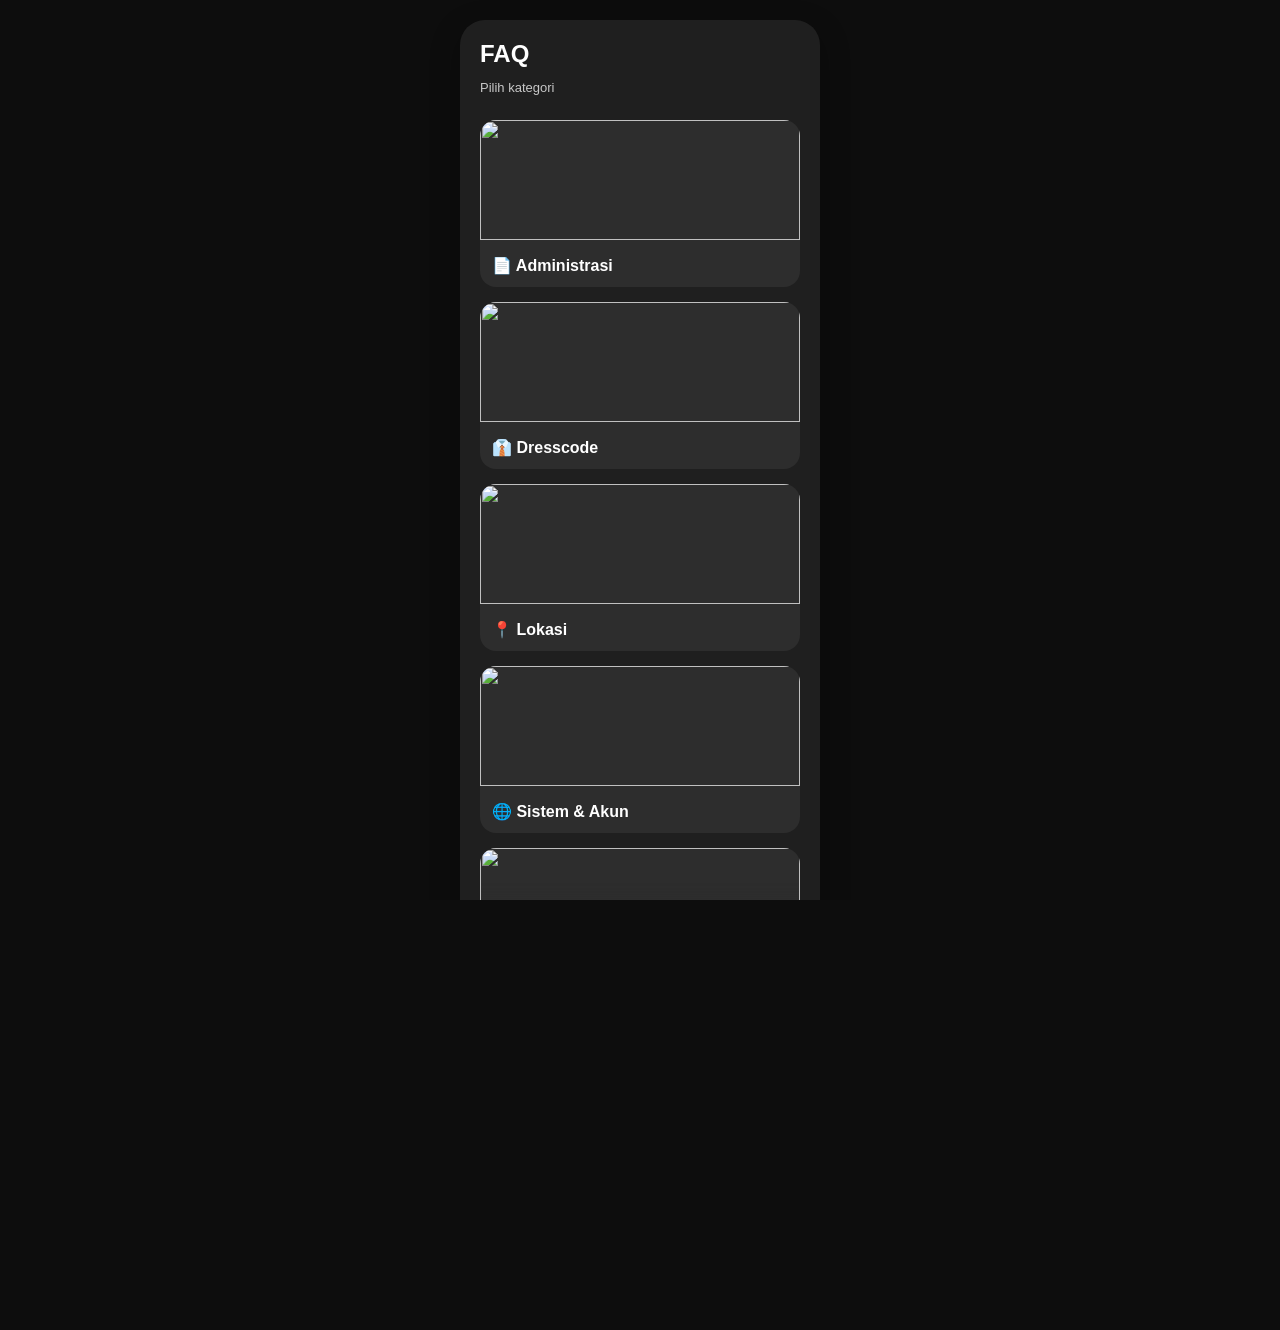
==== faq/faq.html @ 182e3e41 "Update faq.html" ====
<!DOCTYPE html>
<html lang="en">
<head>
<meta charset="UTF-8">
<meta name="viewport" content="width=device-width, initial-scale=1.0">
<title>FAQ</title>

<link rel="stylesheet" href="../css/base.css">
<link rel="stylesheet" href="../css/layout.css">
<link rel="stylesheet" href="../css/components.css">

<style>
.faq-wrapper {
  max-width: 420px;
  margin: auto;
  padding: 20px;
}

.category-card {
  background: rgba(255,255,255,0.06);
  border-radius: 16px;
  overflow: hidden;
  margin-bottom: 15px;
  cursor: pointer;
}

.category-card img {
  width: 100%;
  height: 120px;
  object-fit: cover;
}

.category-title {
  padding: 12px;
  font-weight: bold;
}

.faq-card {
  background: rgba(255,255,255,0.05);
  border-radius: 14px;
  padding: 14px;
  margin-bottom: 12px;
}

.q {
  font-weight: bold;
  margin-bottom: 6px;
}

.a {
  font-size: 13px;
  opacity: 0.85;
}
</style>

</head>

<body>

<div class="bg"></div>

<main class="app">
  <section class="card faq-wrapper">

    <h1 id="title">FAQ</h1>
    <p class="sub" id="subtitle">Pilih kategori</p>

    <div id="content"></div>

    <a href="../index.html" class="btn">← Kembali</a>

  </section>
</main>

<script>

window.onload = function(){

  const FAQ_DATA = [

  {
    title: "📄 Administrasi",
    image: "https://res.cloudinary.com/dprt1m1wl/image/upload/v1774710141/tulisan_400_x_200_px_tvpon8.png",
    items: [
      { q: "CV & surat lamaran harus diprint?", a: "Yes. Semua dokumen wajib hardcopy (diprint) dan dibawa saat tes." },
      { q: "SKCK saya sudah tidak aktif, masih bisa ikut?", a: "Masih bisa, silakan ikuti tes." },
      { q: "Saya belum punya SKCK?", a: "Wajib punya. Silakan segera diurus." },
      { q: "SKCK masih proses perpanjangan?", a: "Tetap boleh ikut tes, tapi wajib bawa bukti perpanjangannya." },
      { q: "Belum punya NPWP / NPWP hilang?", a: "Bisa bikin online, cepat kok." },
      { q: "NPWP digital perlu diprint?", a: "Yes, wajib diprint." },
      { q: "Saya cuma punya SKL, bisa dipakai?", a: "Tidak bisa. Wajib ijazah. Khusus lulusan 2026: SKL masih diperbolehkan." }
    ]
  },
  {
    title: "👔 Dresscode",
    image: "https://picsum.photos/400/200?2",
    items: [
      { q: "Sepatu bebas?", a: "Bebas, tapi WAJIB bertali." },
      { q: "Bagaimana jika Ga punya polo hitam?", a: "Usahakan dulu dengan pinjam. Kalau tidak, pertimbangkan untuk ikut." },
      { q: "Apakah boleh menggunakan polo selain warna hitam?", a: "Tidak. Harus hitam." },
      { q: "Kalau pakai kemeja/kaos hitam?", a: "Tidak. Wajib polo hitam." },
      { q: "Jika mengenakan hijab ketentuannya seperti apa?", a: "Mohon untuk menggunakan hijab segiempat dan diikat di leher." },
      { q: "Untuk penampilan Rambut/kumis/jenggot bagaimana pak?", a: "Harap untuk Dirapikan." }
    ]
  },
  {
    title: "📍 Lokasi",
    image: "https://picsum.photos/400/200?3",
    items: [
      { q: "Tes di mana?", a: "Cek di sini: https://maps.app.goo.gl/v88v2Y9ZXXPijZL1A" },
      { q: "Sudah sampai lokasi?", a: "Ikuti arahan petugas keamanan. Jangan jalan sendiri." }
    ]
  },
  {
    title: "🌐 Sistem & Akun",
    image: "https://picsum.photos/400/200?4",
    items: [
      { q: "NIK sudah terdaftar?", a: "Cek panduan di IG alfakarir.cileungsi2" },
      { q: "Saya belum daftar Alfakarir bagaimana?", a: "Wajib memiliki akun alfakarir, untuk mendaftar silakan kembali ke home" }
    ]
  },
  {
    title: "❌ Ketidakhadiran,Status & Walk In Interview",
    image: "https://picsum.photos/400/200?5",
items: [
  { q: "Pak saya sempat diundang namun tidak hadir, apakah saya bisa daftar lagi?", a: "Silakan datang ketika kami membuka Walk in Interview" },
  { q: "Kapan ada Jadwal Walk In Interview?", a: "Untuk Jadwal Walk In Interview akan diupdate terus jadi mohon untuk pantau terus instagram kami." },
  { q: "Untuk Posisi yang dibuka apa saja ketika Walk In Interview?", a: "Untuk Posisi menyesuaikan kebutuhan." }
]
  },
  {
    title: "⚠️ Catatan Penting",
    image: "https://picsum.photos/400/200?6",
    items: [
      { q: "Kenapa lamaran saya masih diproses?", a: "Jika lamaran diproses mohon untuk ditunggu terkait dengan proses selanjutnya, namun jika ingin mengikuti seleksi tanpa menunggu undangan email silakan ikut Walk In Interview" },
      { q: "Saya sudah pernah ikut namun gagal dan status lamaran saya masih di proses di alfakarir bagaiamana?", a: "Jika masih tertarik mengikuti kembali tes seleksi di cabang cileungsi silakan untuk mengikuti Walk In Interview" }
    ]
  }
];

  const content = document.getElementById("content");

  function showCategory(){
    content.innerHTML = "";

    FAQ_DATA.forEach((cat, i) => {
      const div = document.createElement("div");
      div.className = "category-card";
      div.innerHTML = `
        <img src="${cat.image}">
        <div class="category-title">${cat.title}</div>
      `;
      div.onclick = () => showFAQ(i);
      content.appendChild(div);
    });
  }

  function showFAQ(index){
    content.innerHTML = "";

    FAQ_DATA[index].items.forEach(item=>{
      const div = document.createElement("div");
      div.className = "faq-card";
      div.innerHTML = `
        <div class="q">${item.q}</div>
        <div class="a">${item.a}</div>
      `;
      content.appendChild(div);
    });

    const back = document.createElement("button");
    back.className = "btn";
    back.innerText = "⬅ Kembali";
    back.onclick = showCategory;

    content.appendChild(back);
  }

  showCategory();

}

</script>

</body>
</html>
---- css/base.css ----
* {
  margin: 0;
  padding: 0;
  box-sizing: border-box;
  font-family: -apple-system, sans-serif;
}

body {
  background: #0d0d0d;
}
html, body {
  height: 100%;
  overflow-x: hidden;
}
---- css/layout.css ----
:root {
  --bg-image: url('https://res.cloudinary.com/dprt1m1wl/image/upload/v1774676745/ChatGPT_Image_Mar_28_2026_12_44_07_PM_uiti48.png');
}

/* ===== BACKGROUND ===== */
.bg {
  position: fixed;
  inset: 0;
  background: var(--bg-image) center/cover no-repeat;

  /* blur cinematic */
  filter: blur(10px) brightness(0.5);

  /* biar blur gak bikin pinggir kosong */
  transform: scale(1.1);

  z-index: -1;
}

/* ===== CONTAINER ===== */
.app {
  min-height: 100dvh; /* FIX IG BUG */
  display: flex;
  justify-content: center;
  align-items: center;
  padding: 20px;
}

/* ===== CARD ===== */
.card {
  width: 360px;
  border-radius: 25px;
  padding: 18px;
  color: white;

  background: rgba(255,255,255,0.08);

  backdrop-filter: blur(10px);
  -webkit-backdrop-filter: blur(10px);

  box-shadow: 0 10px 30px rgba(0,0,0,0.3);
  position: relative;
}

/* ===== MOBILE FIX ===== */
@media (max-width: 768px) {

  .card {
    backdrop-filter: none;
    -webkit-backdrop-filter: none;
    background: rgba(0,0,0,0.6);
  }

  .bg {
    filter: blur(6px) brightness(0.5);
    transform: scale(1.05);
  }

}
---- css/components.css ----
.hero {
  height: 220px;
  border-radius: 18px;
  overflow: hidden;
  margin-bottom: 20px;
}

.hero-img {
  width: 100%;
  height: 100%;
  background: var(--bg-image) center/cover;
}

/* TEXT */
h1 {
  font-size: 24px;
  margin-bottom: 10px;
}

.sub {
  font-size: 13px;
  opacity: 0.75;
  margin-bottom: 22px;
  line-height: 1.5;
}

/* BUTTON */
.btn {
  display: block;
  padding: 14px;
  border-radius: 14px;
  margin-bottom: 12px;
  text-align: center;
  text-decoration: none;
  color: white;

  background: rgba(255,255,255,0.08);
  border: 1px solid rgba(255,255,255,0.12);

  transition: all 0.25s ease;
  cursor: pointer;
}

.btn:hover {
  transform: translateY(-2px) scale(1.02);
  background: rgba(255,255,255,0.15);
}

.btn:active {
  transform: scale(0.97);
}

.primary {
  background: linear-gradient(90deg, #ff7a18, #ff3d81);
  box-shadow: 0 8px 20px rgba(255,100,120,0.4);
}

/* DIVIDER */
.separator {
  height: 1px;
  background: rgba(255,255,255,0.1);
  margin: 15px 0;
}

/* SOCIAL */
.social {
  display: grid;
  grid-template-columns: 1fr 1fr;
  gap: 10px;
}

/* FOOTER */
.footer {
  margin-top: 15px;
  text-align: center;
  font-size: 11px;
  opacity: 0.7;
}

.creator {
  display: block;
  margin-top: 5px;
  text-decoration: none;
  color: white;
}
/* ===== ICON DI BUTTON ===== */
.btn img {
  width: 18px;
  height: 18px;
  object-fit: contain;
  vertical-align: middle;
  margin-right: 6px;
}
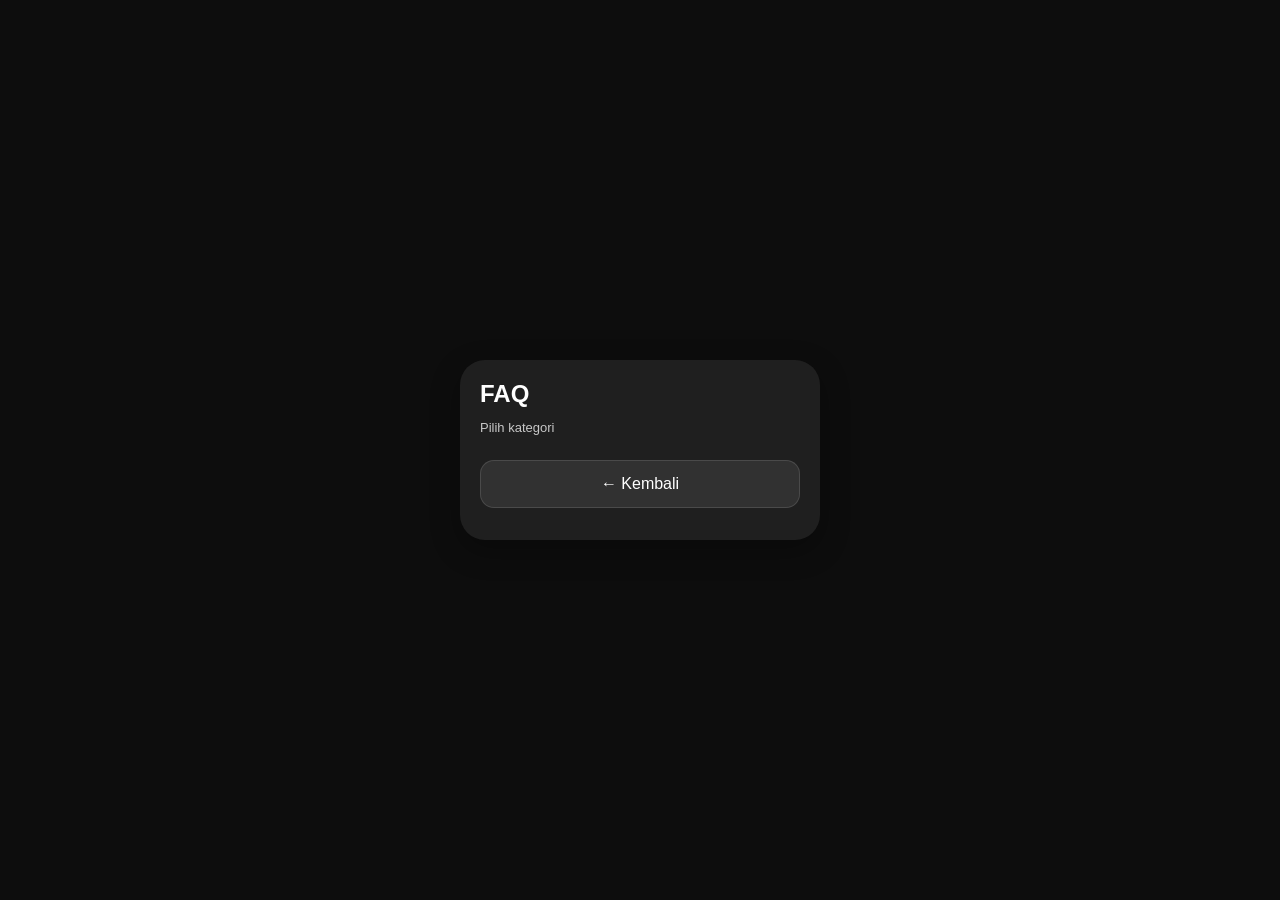
==== commit 469719e1: "Update faq.html" ====
--- a/faq/faq.html
+++ b/faq/faq.html
@@ -93,7 +93,7 @@
   },
   {
     title: "👔 Dresscode",
-    image: "https://picsum.photos/400/200?2",
+    image: "https://res.cloudinary.com/dprt1m1wl/image/upload/v1774710544/tulisan_400_x_200_px_2_cljmse.png",
     items: [
       { q: "Sepatu bebas?", a: "Bebas, tapi WAJIB bertali." },
       { q: "Bagaimana jika Ga punya polo hitam?", a: "Usahakan dulu dengan pinjam. Kalau tidak, pertimbangkan untuk ikut." },
@@ -105,7 +105,7 @@
   },
   {
     title: "📍 Lokasi",
-    image: "https://picsum.photos/400/200?3",
+    image: "https://res.cloudinary.com/dprt1m1wl/image/upload/v1774710959/tulisan_400_x_200_px_3_a462yd.png",
     items: [
       { q: "Tes di mana?", a: "Cek di sini: https://maps.app.goo.gl/v88v2Y9ZXXPijZL1A" },
       { q: "Sudah sampai lokasi?", a: "Ikuti arahan petugas keamanan. Jangan jalan sendiri." }
@@ -113,7 +113,7 @@
   },
   {
     title: "🌐 Sistem & Akun",
-    image: "https://picsum.photos/400/200?4",
+    image: "https://res.cloudinary.com/dprt1m1wl/image/upload/v1774711319/tulisan_400_x_200_px_4_dm1tgs.png",
     items: [
       { q: "NIK sudah terdaftar?", a: "Cek panduan di IG alfakarir.cileungsi2" },
       { q: "Saya belum daftar Alfakarir bagaimana?", a: "Wajib memiliki akun alfakarir, untuk mendaftar silakan kembali ke home" }
@@ -121,7 +121,7 @@
   },
   {
     title: "❌ Ketidakhadiran,Status & Walk In Interview",
-    image: "https://picsum.photos/400/200?5",
+    image: "https://res.cloudinary.com/dprt1m1wl/image/upload/v1774712466/tulisan_400_x_200_px_5_md2nqe.png",
 items: [
   { q: "Pak saya sempat diundang namun tidak hadir, apakah saya bisa daftar lagi?", a: "Silakan datang ketika kami membuka Walk in Interview" },
   { q: "Kapan ada Jadwal Walk In Interview?", a: "Untuk Jadwal Walk In Interview akan diupdate terus jadi mohon untuk pantau terus instagram kami." },
@@ -130,7 +130,7 @@
   },
   {
     title: "⚠️ Catatan Penting",
-    image: "https://picsum.photos/400/200?6",
+    image: "https://res.cloudinary.com/dprt1m1wl/image/upload/v1774712879/tulisan_400_x_200_px_6_edabbv.png",
     items: [
       { q: "Kenapa lamaran saya masih diproses?", a: "Jika lamaran diproses mohon untuk ditunggu terkait dengan proses selanjutnya, namun jika ingin mengikuti seleksi tanpa menunggu undangan email silakan ikut Walk In Interview" },
       { q: "Saya sudah pernah ikut namun gagal dan status lamaran saya masih di proses di alfakarir bagaiamana?", a: "Jika masih tertarik mengikuti kembali tes seleksi di cabang cileungsi silakan untuk mengikuti Walk In Interview" }
@@ -146,9 +146,10 @@
     FAQ_DATA.forEach((cat, i) => {
       const div = document.createElement("div");
       div.className = "category-card";
-      div.innerHTML = `
-        <img src="${cat.image}">
-        <div class="category-title">${cat.title}</div>
+div.innerHTML = `
+  <img src="${cat.image}?t=${new Date().getTime()}">
+  <div class="category-title">${cat.title}</div>
+`;title}</div>
       `;
       div.onclick = () => showFAQ(i);
       content.appendChild(div);
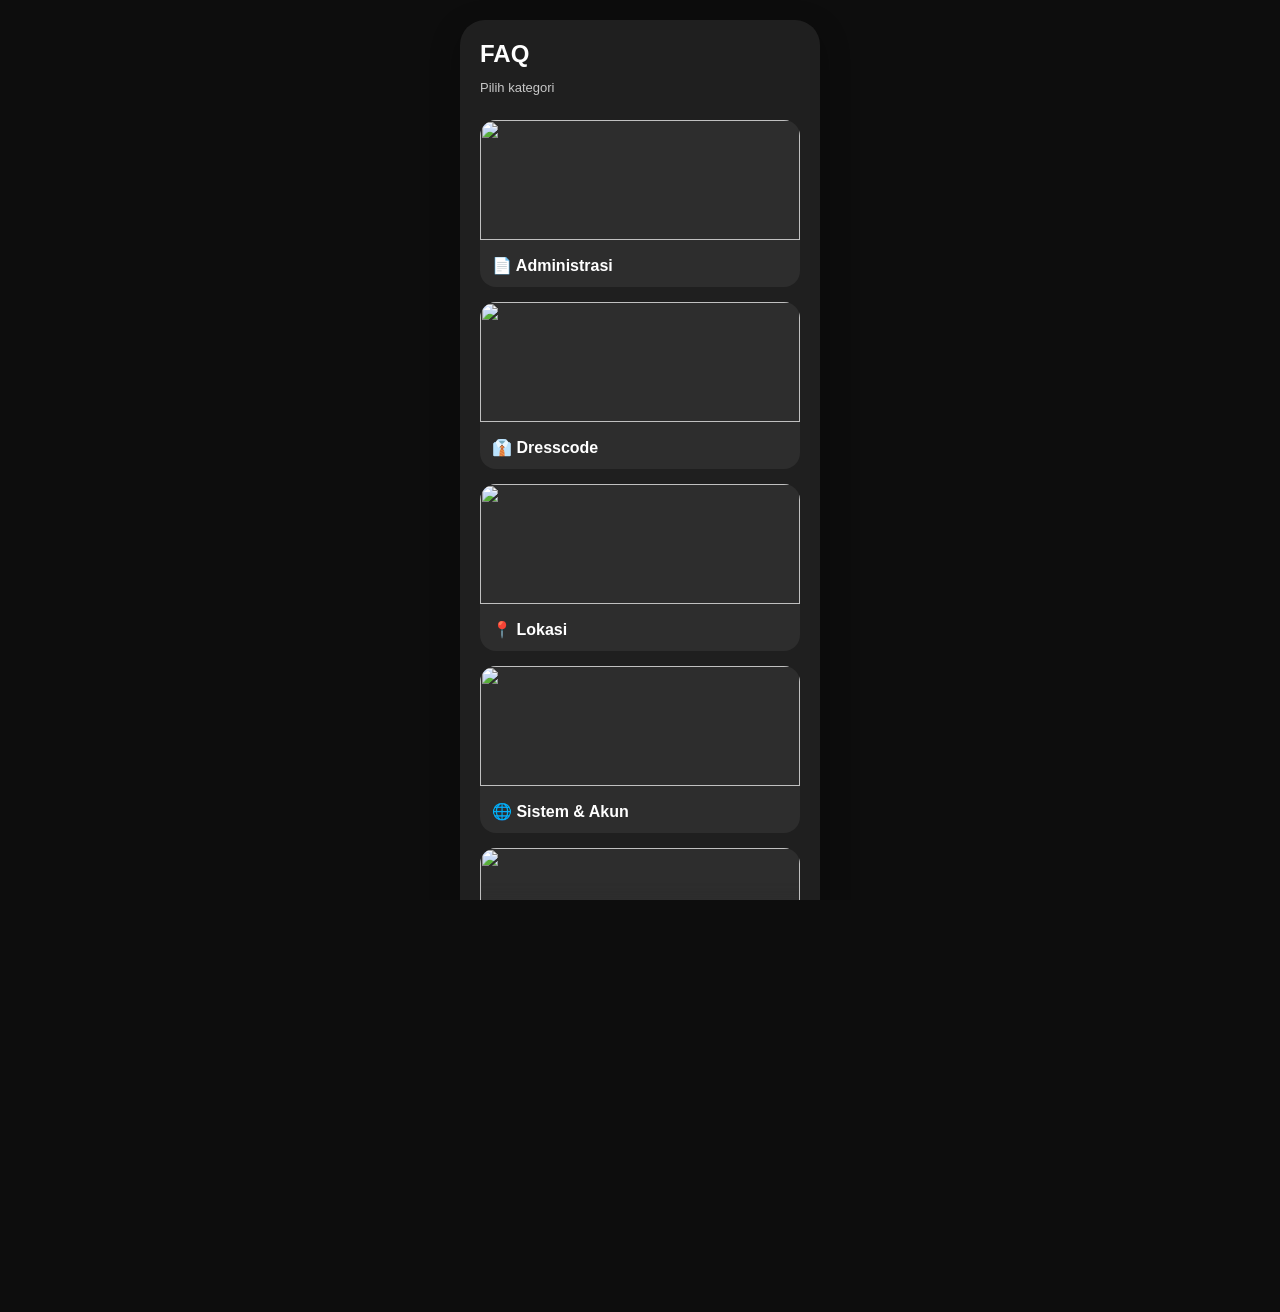
==== commit d3a7235f: "Update faq.html" ====
--- a/faq/faq.html
+++ b/faq/faq.html
@@ -96,11 +96,11 @@
     image: "https://res.cloudinary.com/dprt1m1wl/image/upload/v1774710544/tulisan_400_x_200_px_2_cljmse.png",
     items: [
       { q: "Sepatu bebas?", a: "Bebas, tapi WAJIB bertali." },
-      { q: "Bagaimana jika Ga punya polo hitam?", a: "Usahakan dulu dengan pinjam. Kalau tidak, pertimbangkan untuk ikut." },
-      { q: "Apakah boleh menggunakan polo selain warna hitam?", a: "Tidak. Harus hitam." },
+      { q: "Bagaimana jika ga punya polo hitam?", a: "Usahakan pinjam dulu. Kalau tidak, pertimbangkan untuk ikut." },
+      { q: "Boleh polo selain hitam?", a: "Tidak. Harus hitam." },
       { q: "Kalau pakai kemeja/kaos hitam?", a: "Tidak. Wajib polo hitam." },
-      { q: "Jika mengenakan hijab ketentuannya seperti apa?", a: "Mohon untuk menggunakan hijab segiempat dan diikat di leher." },
-      { q: "Untuk penampilan Rambut/kumis/jenggot bagaimana pak?", a: "Harap untuk Dirapikan." }
+      { q: "Hijab bagaimana?", a: "Gunakan hijab segiempat dan diikat di leher." },
+      { q: "Rambut/kumis/jenggot?", a: "Harap dirapikan." }
     ]
   },
   {
@@ -115,27 +115,28 @@
     title: "🌐 Sistem & Akun",
     image: "https://res.cloudinary.com/dprt1m1wl/image/upload/v1774711319/tulisan_400_x_200_px_4_dm1tgs.png",
     items: [
-      { q: "NIK sudah terdaftar?", a: "Cek panduan di IG alfakarir.cileungsi2" },
-      { q: "Saya belum daftar Alfakarir bagaimana?", a: "Wajib memiliki akun alfakarir, untuk mendaftar silakan kembali ke home" }
+      { q: "NIK sudah terdaftar?", a: "Cek IG alfakarir.cileungsi2" },
+      { q: "Belum daftar Alfakarir?", a: "Wajib punya akun, daftar dari halaman utama." }
     ]
   },
   {
-    title: "❌ Ketidakhadiran,Status & Walk In Interview",
+    title: "❌ Ketidakhadiran & Walk In",
     image: "https://res.cloudinary.com/dprt1m1wl/image/upload/v1774712466/tulisan_400_x_200_px_5_md2nqe.png",
-items: [
-  { q: "Pak saya sempat diundang namun tidak hadir, apakah saya bisa daftar lagi?", a: "Silakan datang ketika kami membuka Walk in Interview" },
-  { q: "Kapan ada Jadwal Walk In Interview?", a: "Untuk Jadwal Walk In Interview akan diupdate terus jadi mohon untuk pantau terus instagram kami." },
-  { q: "Untuk Posisi yang dibuka apa saja ketika Walk In Interview?", a: "Untuk Posisi menyesuaikan kebutuhan." }
-]
+    items: [
+      { q: "Tidak hadir sebelumnya, bisa daftar lagi?", a: "Bisa. Ikuti Walk In Interview." },
+      { q: "Jadwal Walk In?", a: "Pantau Instagram untuk update terbaru." },
+      { q: "Posisi apa saja?", a: "Menyesuaikan kebutuhan." }
+    ]
   },
   {
     title: "⚠️ Catatan Penting",
     image: "https://res.cloudinary.com/dprt1m1wl/image/upload/v1774712879/tulisan_400_x_200_px_6_edabbv.png",
     items: [
-      { q: "Kenapa lamaran saya masih diproses?", a: "Jika lamaran diproses mohon untuk ditunggu terkait dengan proses selanjutnya, namun jika ingin mengikuti seleksi tanpa menunggu undangan email silakan ikut Walk In Interview" },
-      { q: "Saya sudah pernah ikut namun gagal dan status lamaran saya masih di proses di alfakarir bagaiamana?", a: "Jika masih tertarik mengikuti kembali tes seleksi di cabang cileungsi silakan untuk mengikuti Walk In Interview" }
+      { q: "Lamaran masih diproses?", a: "Mohon ditunggu atau bisa ikut Walk In." },
+      { q: "Sudah gagal tapi status masih diproses?", a: "Boleh ikut Walk In lagi." }
     ]
   }
+
 ];
 
   const content = document.getElementById("content");
@@ -146,11 +147,12 @@
     FAQ_DATA.forEach((cat, i) => {
       const div = document.createElement("div");
       div.className = "category-card";
-div.innerHTML = `
-  <img src="${cat.image}?t=${new Date().getTime()}">
-  <div class="category-title">${cat.title}</div>
-`;title}</div>
+
+      div.innerHTML = `
+        <img src="${cat.image}?t=${new Date().getTime()}">
+        <div class="category-title">${cat.title}</div>
       `;
+
       div.onclick = () => showFAQ(i);
       content.appendChild(div);
     });
@@ -162,10 +164,12 @@
     FAQ_DATA[index].items.forEach(item=>{
       const div = document.createElement("div");
       div.className = "faq-card";
+
       div.innerHTML = `
         <div class="q">${item.q}</div>
         <div class="a">${item.a}</div>
       `;
+
       content.appendChild(div);
     });
 
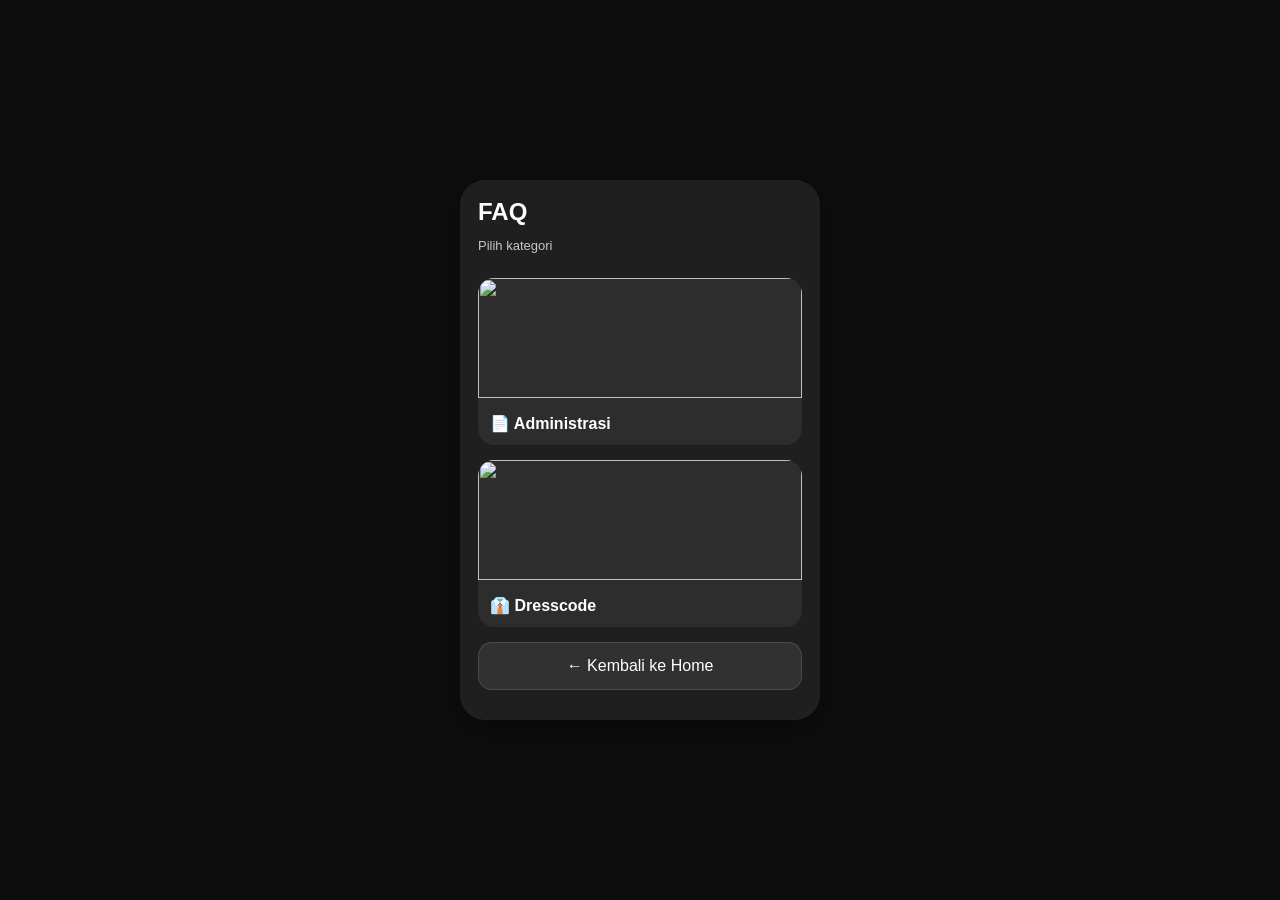
==== commit f858bce2: "Update faq.html" ====
--- a/faq/faq.html
+++ b/faq/faq.html
@@ -13,7 +13,6 @@
 .faq-wrapper {
   max-width: 420px;
   margin: auto;
-  padding: 20px;
 }
 
 .category-card {
@@ -22,6 +21,11 @@
   overflow: hidden;
   margin-bottom: 15px;
   cursor: pointer;
+  transition: 0.2s;
+}
+
+.category-card:hover {
+  transform: scale(1.02);
 }
 
 .category-card img {
@@ -40,6 +44,11 @@
   border-radius: 14px;
   padding: 14px;
   margin-bottom: 12px;
+  transition: 0.2s;
+}
+
+.faq-card:hover {
+  background: rgba(255,255,255,0.08);
 }
 
 .q {
@@ -51,6 +60,15 @@
   font-size: 13px;
   opacity: 0.85;
 }
+
+.fade {
+  animation: fadeIn 0.25s ease;
+}
+
+@keyframes fadeIn {
+  from { opacity: 0; transform: translateY(6px); }
+  to { opacity: 1; transform: translateY(0); }
+}
 </style>
 
 </head>
@@ -59,7 +77,7 @@
 
 <div class="bg"></div>
 
-<main class="app">
+<main class="app" style="align-items:flex-start;">
   <section class="card faq-wrapper">
 
     <h1 id="title">FAQ</h1>
@@ -67,123 +85,87 @@
 
     <div id="content"></div>
 
-    <a href="../index.html" class="btn">← Kembali</a>
+    <a href="../index.html" class="btn">← Kembali ke Home</a>
 
   </section>
 </main>
 
 <script>
 
-window.onload = function(){
+const FAQ_DATA = [
 
-  const FAQ_DATA = [
+{
+  title: "📄 Administrasi",
+  image: "https://res.cloudinary.com/dprt1m1wl/image/upload/v1774710141/tulisan_400_x_200_px_tvpon8.png",
+  items: [
+    { q: "CV & surat lamaran harus diprint?", a: "Yes. Semua dokumen wajib hardcopy." },
+    { q: "SKCK tidak aktif?", a: "Masih bisa ikut tes." },
+    { q: "Belum punya SKCK?", a: "Wajib diurus." },
+    { q: "NPWP belum ada?", a: "Bisa daftar online." }
+  ]
+},
 
-  {
-    title: "📄 Administrasi",
-    image: "https://res.cloudinary.com/dprt1m1wl/image/upload/v1774710141/tulisan_400_x_200_px_tvpon8.png",
-    items: [
-      { q: "CV & surat lamaran harus diprint?", a: "Yes. Semua dokumen wajib hardcopy (diprint) dan dibawa saat tes." },
-      { q: "SKCK saya sudah tidak aktif, masih bisa ikut?", a: "Masih bisa, silakan ikuti tes." },
-      { q: "Saya belum punya SKCK?", a: "Wajib punya. Silakan segera diurus." },
-      { q: "SKCK masih proses perpanjangan?", a: "Tetap boleh ikut tes, tapi wajib bawa bukti perpanjangannya." },
-      { q: "Belum punya NPWP / NPWP hilang?", a: "Bisa bikin online, cepat kok." },
-      { q: "NPWP digital perlu diprint?", a: "Yes, wajib diprint." },
-      { q: "Saya cuma punya SKL, bisa dipakai?", a: "Tidak bisa. Wajib ijazah. Khusus lulusan 2026: SKL masih diperbolehkan." }
-    ]
-  },
-  {
-    title: "👔 Dresscode",
-    image: "https://res.cloudinary.com/dprt1m1wl/image/upload/v1774710544/tulisan_400_x_200_px_2_cljmse.png",
-    items: [
-      { q: "Sepatu bebas?", a: "Bebas, tapi WAJIB bertali." },
-      { q: "Bagaimana jika ga punya polo hitam?", a: "Usahakan pinjam dulu. Kalau tidak, pertimbangkan untuk ikut." },
-      { q: "Boleh polo selain hitam?", a: "Tidak. Harus hitam." },
-      { q: "Kalau pakai kemeja/kaos hitam?", a: "Tidak. Wajib polo hitam." },
-      { q: "Hijab bagaimana?", a: "Gunakan hijab segiempat dan diikat di leher." },
-      { q: "Rambut/kumis/jenggot?", a: "Harap dirapikan." }
-    ]
-  },
-  {
-    title: "📍 Lokasi",
-    image: "https://res.cloudinary.com/dprt1m1wl/image/upload/v1774710959/tulisan_400_x_200_px_3_a462yd.png",
-    items: [
-      { q: "Tes di mana?", a: "Cek di sini: https://maps.app.goo.gl/v88v2Y9ZXXPijZL1A" },
-      { q: "Sudah sampai lokasi?", a: "Ikuti arahan petugas keamanan. Jangan jalan sendiri." }
-    ]
-  },
-  {
-    title: "🌐 Sistem & Akun",
-    image: "https://res.cloudinary.com/dprt1m1wl/image/upload/v1774711319/tulisan_400_x_200_px_4_dm1tgs.png",
-    items: [
-      { q: "NIK sudah terdaftar?", a: "Cek IG alfakarir.cileungsi2" },
-      { q: "Belum daftar Alfakarir?", a: "Wajib punya akun, daftar dari halaman utama." }
-    ]
-  },
-  {
-    title: "❌ Ketidakhadiran & Walk In",
-    image: "https://res.cloudinary.com/dprt1m1wl/image/upload/v1774712466/tulisan_400_x_200_px_5_md2nqe.png",
-    items: [
-      { q: "Tidak hadir sebelumnya, bisa daftar lagi?", a: "Bisa. Ikuti Walk In Interview." },
-      { q: "Jadwal Walk In?", a: "Pantau Instagram untuk update terbaru." },
-      { q: "Posisi apa saja?", a: "Menyesuaikan kebutuhan." }
-    ]
-  },
-  {
-    title: "⚠️ Catatan Penting",
-    image: "https://res.cloudinary.com/dprt1m1wl/image/upload/v1774712879/tulisan_400_x_200_px_6_edabbv.png",
-    items: [
-      { q: "Lamaran masih diproses?", a: "Mohon ditunggu atau bisa ikut Walk In." },
-      { q: "Sudah gagal tapi status masih diproses?", a: "Boleh ikut Walk In lagi." }
-    ]
-  }
+{
+  title: "👔 Dresscode",
+  image: "https://res.cloudinary.com/dprt1m1wl/image/upload/v1774710544/tulisan_400_x_200_px_2_cljmse.png",
+  items: [
+    { q: "Sepatu?", a: "Wajib bertali." },
+    { q: "Polo hitam?", a: "Wajib." },
+    { q: "Hijab?", a: "Segiempat, ikat leher." }
+  ]
+}
 
 ];
 
-  const content = document.getElementById("content");
+const content = document.getElementById("content");
+const title = document.getElementById("title");
+const subtitle = document.getElementById("subtitle");
 
-  function showCategory(){
-    content.innerHTML = "";
+function showCategory() {
+  content.innerHTML = "";
+  title.innerText = "FAQ";
+  subtitle.innerText = "Pilih kategori";
 
-    FAQ_DATA.forEach((cat, i) => {
-      const div = document.createElement("div");
-      div.className = "category-card";
+  FAQ_DATA.forEach((cat, i) => {
+    const div = document.createElement("div");
+    div.className = "category-card fade";
 
-      div.innerHTML = `
-        <img src="${cat.image}?t=${new Date().getTime()}">
-        <div class="category-title">${cat.title}</div>
-      `;
+    div.innerHTML = `
+      <img src="${cat.image}?t=${Date.now()}">
+      <div class="category-title">${cat.title}</div>
+    `;
 
-      div.onclick = () => showFAQ(i);
-      content.appendChild(div);
-    });
-  }
+    div.onclick = () => showFAQ(i);
+    content.appendChild(div);
+  });
+}
 
-  function showFAQ(index){
-    content.innerHTML = "";
+function showFAQ(index) {
+  content.innerHTML = "";
+  title.innerText = FAQ_DATA[index].title;
+  subtitle.innerText = "Klik untuk baca";
 
-    FAQ_DATA[index].items.forEach(item=>{
-      const div = document.createElement("div");
-      div.className = "faq-card";
+  FAQ_DATA[index].items.forEach(item => {
+    const div = document.createElement("div");
+    div.className = "faq-card fade";
 
-      div.innerHTML = `
-        <div class="q">${item.q}</div>
-        <div class="a">${item.a}</div>
-      `;
+    div.innerHTML = `
+      <div class="q">${item.q}</div>
+      <div class="a">${item.a}</div>
+    `;
 
-      content.appendChild(div);
-    });
+    content.appendChild(div);
+  });
 
-    const back = document.createElement("button");
-    back.className = "btn";
-    back.innerText = "⬅ Kembali";
-    back.onclick = showCategory;
+  const back = document.createElement("button");
+  back.className = "btn";
+  back.innerText = "⬅ Kembali";
+  back.onclick = showCategory;
 
-    content.appendChild(back);
-  }
+  content.appendChild(back);
+}
 
-  showCategory();
-
-}
+showCategory();
 
 </script>
 
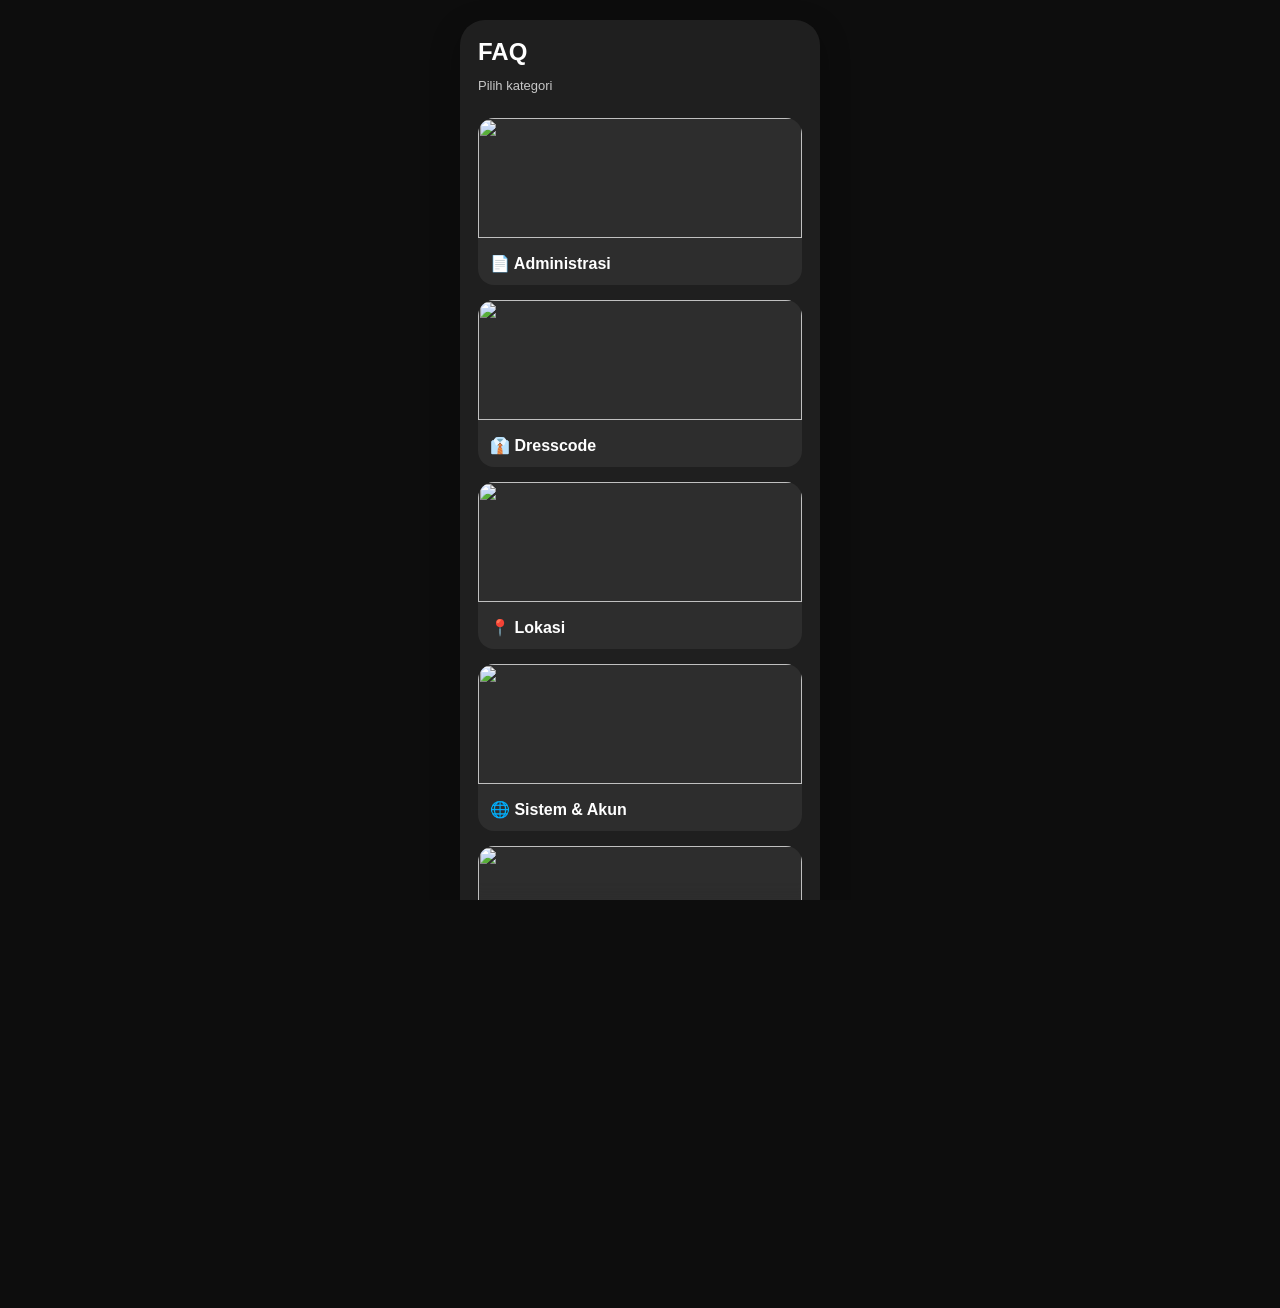
==== commit 313c2334: "Update faq.html" ====
--- a/faq/faq.html
+++ b/faq/faq.html
@@ -95,25 +95,64 @@
 const FAQ_DATA = [
 
 {
-  title: "📄 Administrasi",
-  image: "https://res.cloudinary.com/dprt1m1wl/image/upload/v1774710141/tulisan_400_x_200_px_tvpon8.png",
-  items: [
-    { q: "CV & surat lamaran harus diprint?", a: "Yes. Semua dokumen wajib hardcopy." },
-    { q: "SKCK tidak aktif?", a: "Masih bisa ikut tes." },
-    { q: "Belum punya SKCK?", a: "Wajib diurus." },
-    { q: "NPWP belum ada?", a: "Bisa daftar online." }
-  ]
-},
-
-{
-  title: "👔 Dresscode",
-  image: "https://res.cloudinary.com/dprt1m1wl/image/upload/v1774710544/tulisan_400_x_200_px_2_cljmse.png",
-  items: [
-    { q: "Sepatu?", a: "Wajib bertali." },
-    { q: "Polo hitam?", a: "Wajib." },
-    { q: "Hijab?", a: "Segiempat, ikat leher." }
-  ]
-}
+    title: "📄 Administrasi",
+    image: "https://res.cloudinary.com/dprt1m1wl/image/upload/v1774710141/tulisan_400_x_200_px_tvpon8.png",
+    items: [
+      { q: "CV & surat lamaran harus diprint?", a: "Yes. Semua dokumen wajib hardcopy (diprint) dan dibawa saat tes." },
+      { q: "SKCK saya sudah tidak aktif, masih bisa ikut?", a: "Masih bisa, silakan ikuti tes." },
+      { q: "Saya belum punya SKCK?", a: "Wajib punya. Silakan segera diurus." },
+      { q: "SKCK masih proses perpanjangan?", a: "Tetap boleh ikut tes, tapi wajib bawa bukti perpanjangannya." },
+      { q: "Belum punya NPWP / NPWP hilang?", a: "Bisa bikin online, cepat kok." },
+      { q: "NPWP digital perlu diprint?", a: "Yes, wajib diprint." },
+      { q: "Saya cuma punya SKL, bisa dipakai?", a: "Tidak bisa. Wajib ijazah. Khusus lulusan 2026: SKL masih diperbolehkan." }
+    ]
+  },
+  {
+    title: "👔 Dresscode",
+    image: "https://res.cloudinary.com/dprt1m1wl/image/upload/v1774710544/tulisan_400_x_200_px_2_cljmse.png",
+    items: [
+      { q: "Sepatu bebas?", a: "Bebas, tapi WAJIB bertali." },
+      { q: "Bagaimana jika ga punya polo hitam?", a: "Usahakan pinjam dulu. Kalau tidak, pertimbangkan untuk ikut." },
+      { q: "Boleh polo selain hitam?", a: "Tidak. Harus hitam." },
+      { q: "Kalau pakai kemeja/kaos hitam?", a: "Tidak. Wajib polo hitam." },
+      { q: "Hijab bagaimana?", a: "Gunakan hijab segiempat dan diikat di leher." },
+      { q: "Rambut/kumis/jenggot?", a: "Harap dirapikan." }
+    ]
+  },
+  {
+    title: "📍 Lokasi",
+    image: "https://res.cloudinary.com/dprt1m1wl/image/upload/v1774710959/tulisan_400_x_200_px_3_a462yd.png",
+    items: [
+      { q: "Tes di mana?", a: "Cek di sini: https://maps.app.goo.gl/v88v2Y9ZXXPijZL1A" },
+      { q: "Sudah sampai lokasi?", a: "Ikuti arahan petugas keamanan. Jangan jalan sendiri." }
+    ]
+  },
+  {
+    title: "🌐 Sistem & Akun",
+    image: "https://res.cloudinary.com/dprt1m1wl/image/upload/v1774711319/tulisan_400_x_200_px_4_dm1tgs.png",
+    items: [
+      { q: "NIK sudah terdaftar?", a: "Cek IG alfakarir.cileungsi2" },
+      { q: "Belum daftar Alfakarir?", a: "Wajib punya akun, daftar dari halaman utama." }
+    ]
+  },
+  {
+    title: "❌ Ketidakhadiran & Walk In",
+    image: "https://res.cloudinary.com/dprt1m1wl/image/upload/v1774712466/tulisan_400_x_200_px_5_md2nqe.png",
+    items: [
+      { q: "Tidak hadir sebelumnya, bisa daftar lagi?", a: "Bisa. Ikuti Walk In Interview." },
+      { q: "Jadwal Walk In?", a: "Pantau Instagram untuk update terbaru." },
+      { q: "Posisi apa saja?", a: "Menyesuaikan kebutuhan." }
+    ]
+  },
+  {
+    title: "⚠️ Catatan Penting",
+    image: "https://res.cloudinary.com/dprt1m1wl/image/upload/v1774712879/tulisan_400_x_200_px_6_edabbv.png",
+    items: [
+      { q: "Lamaran masih diproses?", a: "Mohon ditunggu atau bisa ikut Walk In." },
+      { q: "Sudah gagal tapi status masih diproses?", a: "Boleh ikut Walk In lagi." }
+    ]
+  }
+
 
 ];
 
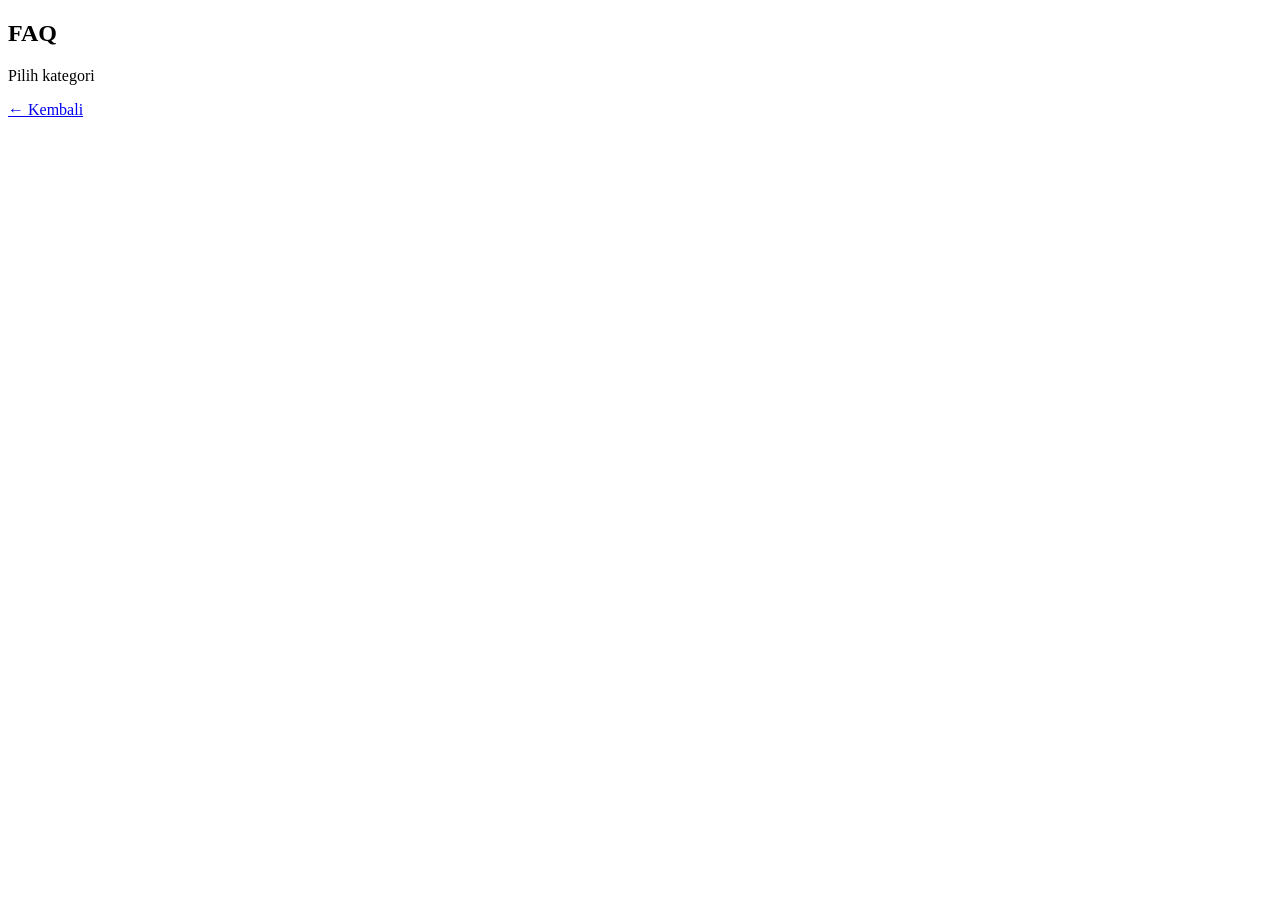
==== commit 478cb6c8: "Update faq.html" ====
--- a/faq/faq.html
+++ b/faq/faq.html
@@ -5,208 +5,31 @@
 <meta name="viewport" content="width=device-width, initial-scale=1.0">
 <title>FAQ</title>
 
-<link rel="stylesheet" href="../css/base.css">
-<link rel="stylesheet" href="../css/layout.css">
-<link rel="stylesheet" href="../css/components.css">
-
-<style>
-.faq-wrapper {
-  max-width: 420px;
-  margin: auto;
-}
-
-.category-card {
-  background: rgba(255,255,255,0.06);
-  border-radius: 16px;
-  overflow: hidden;
-  margin-bottom: 15px;
-  cursor: pointer;
-  transition: 0.2s;
-}
-
-.category-card:hover {
-  transform: scale(1.02);
-}
-
-.category-card img {
-  width: 100%;
-  height: 120px;
-  object-fit: cover;
-}
-
-.category-title {
-  padding: 12px;
-  font-weight: bold;
-}
-
-.faq-card {
-  background: rgba(255,255,255,0.05);
-  border-radius: 14px;
-  padding: 14px;
-  margin-bottom: 12px;
-  transition: 0.2s;
-}
-
-.faq-card:hover {
-  background: rgba(255,255,255,0.08);
-}
-
-.q {
-  font-weight: bold;
-  margin-bottom: 6px;
-}
-
-.a {
-  font-size: 13px;
-  opacity: 0.85;
-}
-
-.fade {
-  animation: fadeIn 0.25s ease;
-}
-
-@keyframes fadeIn {
-  from { opacity: 0; transform: translateY(6px); }
-  to { opacity: 1; transform: translateY(0); }
-}
-</style>
-
+<link rel="stylesheet" href="css/base.css">
+<link rel="stylesheet" href="css/layout.css">
+<link rel="stylesheet" href="css/components.css">
 </head>
 
 <body>
 
 <div class="bg"></div>
 
-<main class="app" style="align-items:flex-start;">
-  <section class="card faq-wrapper">
+<main class="app">
+  <section class="card">
 
-    <h1 id="title">FAQ</h1>
-    <p class="sub" id="subtitle">Pilih kategori</p>
+    <div class="title">
+      <h1 id="title">FAQ</h1>
+      <p id="subtitle">Pilih kategori</p>
+    </div>
 
     <div id="content"></div>
 
-    <a href="../index.html" class="btn">← Kembali ke Home</a>
+    <a href="index.html" class="btn small">← Kembali</a>
 
   </section>
 </main>
 
-<script>
-
-const FAQ_DATA = [
-
-{
-    title: "📄 Administrasi",
-    image: "https://res.cloudinary.com/dprt1m1wl/image/upload/v1774710141/tulisan_400_x_200_px_tvpon8.png",
-    items: [
-      { q: "CV & surat lamaran harus diprint?", a: "Yes. Semua dokumen wajib hardcopy (diprint) dan dibawa saat tes." },
-      { q: "SKCK saya sudah tidak aktif, masih bisa ikut?", a: "Masih bisa, silakan ikuti tes." },
-      { q: "Saya belum punya SKCK?", a: "Wajib punya. Silakan segera diurus." },
-      { q: "SKCK masih proses perpanjangan?", a: "Tetap boleh ikut tes, tapi wajib bawa bukti perpanjangannya." },
-      { q: "Belum punya NPWP / NPWP hilang?", a: "Bisa bikin online, cepat kok." },
-      { q: "NPWP digital perlu diprint?", a: "Yes, wajib diprint." },
-      { q: "Saya cuma punya SKL, bisa dipakai?", a: "Tidak bisa. Wajib ijazah. Khusus lulusan 2026: SKL masih diperbolehkan." }
-    ]
-  },
-  {
-    title: "👔 Dresscode",
-    image: "https://res.cloudinary.com/dprt1m1wl/image/upload/v1774710544/tulisan_400_x_200_px_2_cljmse.png",
-    items: [
-      { q: "Sepatu bebas?", a: "Bebas, tapi WAJIB bertali." },
-      { q: "Bagaimana jika ga punya polo hitam?", a: "Usahakan pinjam dulu. Kalau tidak, pertimbangkan untuk ikut." },
-      { q: "Boleh polo selain hitam?", a: "Tidak. Harus hitam." },
-      { q: "Kalau pakai kemeja/kaos hitam?", a: "Tidak. Wajib polo hitam." },
-      { q: "Hijab bagaimana?", a: "Gunakan hijab segiempat dan diikat di leher." },
-      { q: "Rambut/kumis/jenggot?", a: "Harap dirapikan." }
-    ]
-  },
-  {
-    title: "📍 Lokasi",
-    image: "https://res.cloudinary.com/dprt1m1wl/image/upload/v1774710959/tulisan_400_x_200_px_3_a462yd.png",
-    items: [
-      { q: "Tes di mana?", a: "Cek di sini: https://maps.app.goo.gl/v88v2Y9ZXXPijZL1A" },
-      { q: "Sudah sampai lokasi?", a: "Ikuti arahan petugas keamanan. Jangan jalan sendiri." }
-    ]
-  },
-  {
-    title: "🌐 Sistem & Akun",
-    image: "https://res.cloudinary.com/dprt1m1wl/image/upload/v1774711319/tulisan_400_x_200_px_4_dm1tgs.png",
-    items: [
-      { q: "NIK sudah terdaftar?", a: "Cek IG alfakarir.cileungsi2" },
-      { q: "Belum daftar Alfakarir?", a: "Wajib punya akun, daftar dari halaman utama." }
-    ]
-  },
-  {
-    title: "❌ Ketidakhadiran & Walk In",
-    image: "https://res.cloudinary.com/dprt1m1wl/image/upload/v1774712466/tulisan_400_x_200_px_5_md2nqe.png",
-    items: [
-      { q: "Tidak hadir sebelumnya, bisa daftar lagi?", a: "Bisa. Ikuti Walk In Interview." },
-      { q: "Jadwal Walk In?", a: "Pantau Instagram untuk update terbaru." },
-      { q: "Posisi apa saja?", a: "Menyesuaikan kebutuhan." }
-    ]
-  },
-  {
-    title: "⚠️ Catatan Penting",
-    image: "https://res.cloudinary.com/dprt1m1wl/image/upload/v1774712879/tulisan_400_x_200_px_6_edabbv.png",
-    items: [
-      { q: "Lamaran masih diproses?", a: "Mohon ditunggu atau bisa ikut Walk In." },
-      { q: "Sudah gagal tapi status masih diproses?", a: "Boleh ikut Walk In lagi." }
-    ]
-  }
-
-
-];
-
-const content = document.getElementById("content");
-const title = document.getElementById("title");
-const subtitle = document.getElementById("subtitle");
-
-function showCategory() {
-  content.innerHTML = "";
-  title.innerText = "FAQ";
-  subtitle.innerText = "Pilih kategori";
-
-  FAQ_DATA.forEach((cat, i) => {
-    const div = document.createElement("div");
-    div.className = "category-card fade";
-
-    div.innerHTML = `
-      <img src="${cat.image}?t=${Date.now()}">
-      <div class="category-title">${cat.title}</div>
-    `;
-
-    div.onclick = () => showFAQ(i);
-    content.appendChild(div);
-  });
-}
-
-function showFAQ(index) {
-  content.innerHTML = "";
-  title.innerText = FAQ_DATA[index].title;
-  subtitle.innerText = "Klik untuk baca";
-
-  FAQ_DATA[index].items.forEach(item => {
-    const div = document.createElement("div");
-    div.className = "faq-card fade";
-
-    div.innerHTML = `
-      <div class="q">${item.q}</div>
-      <div class="a">${item.a}</div>
-    `;
-
-    content.appendChild(div);
-  });
-
-  const back = document.createElement("button");
-  back.className = "btn";
-  back.innerText = "⬅ Kembali";
-  back.onclick = showCategory;
-
-  content.appendChild(back);
-}
-
-showCategory();
-
-</script>
+<script src="js/faq.js"></script>
 
 </body>
 </html>
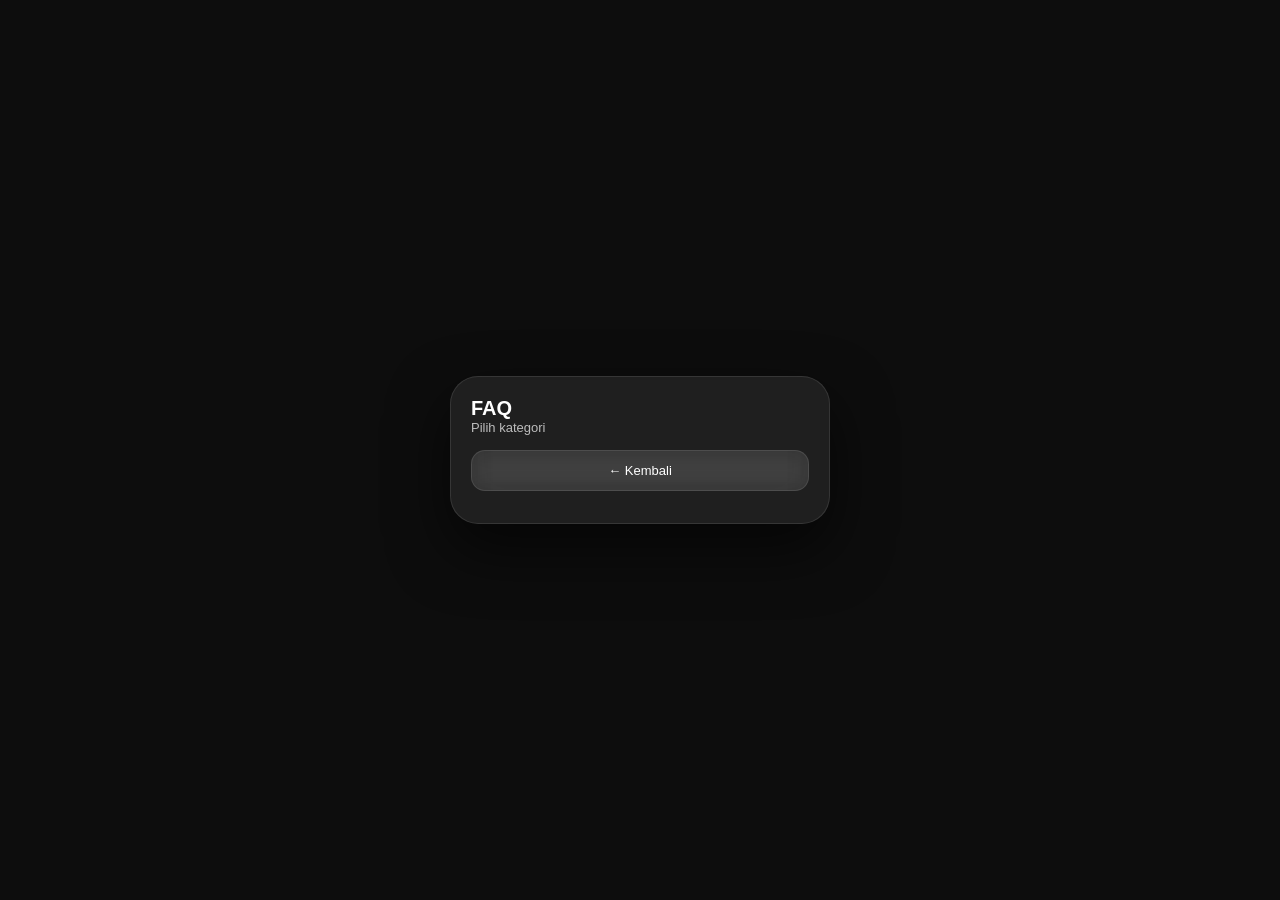
==== commit 3a29d3bd: "Update faq.html" ====
--- a/faq/faq.html
+++ b/faq/faq.html
@@ -5,9 +5,10 @@
 <meta name="viewport" content="width=device-width, initial-scale=1.0">
 <title>FAQ</title>
 
-<link rel="stylesheet" href="css/base.css">
-<link rel="stylesheet" href="css/layout.css">
-<link rel="stylesheet" href="css/components.css">
+<link rel="stylesheet" href="../css/base.css">
+<link rel="stylesheet" href="../css/layout.css">
+<link rel="stylesheet" href="../css/components.css">
+<link rel="stylesheet" href="../css/faq.css">
 </head>
 
 <body>
@@ -15,7 +16,7 @@
 <div class="bg"></div>
 
 <main class="app">
-  <section class="card">
+  <section class="card faq-wrapper">
 
     <div class="title">
       <h1 id="title">FAQ</h1>
@@ -24,12 +25,12 @@
 
     <div id="content"></div>
 
-    <a href="index.html" class="btn small">← Kembali</a>
+    <a href="../index.html" class="btn small">← Kembali</a>
 
   </section>
 </main>
 
-<script src="js/faq.js"></script>
+<script src="../js/faq_data.js"></script>
 
 </body>
 </html>
--- a/css/base.css
+++ b/css/base.css
@@ -0,0 +1,11 @@
+* {
+  margin: 0;
+  padding: 0;
+  box-sizing: border-box;
+  font-family: -apple-system, sans-serif;
+}
+
+body {
+  background: #0d0d0d;
+  color: white;
+}
--- a/css/layout.css
+++ b/css/layout.css
@@ -0,0 +1,33 @@
+:root {
+  --bg-image: url('https://res.cloudinary.com/dprt1m1wl/image/upload/v1774676745/ChatGPT_Image_Mar_28_2026_12_44_07_PM_uiti48.png');
+}
+
+.bg {
+  position: fixed;
+  inset: 0;
+  background: var(--bg-image) center/cover no-repeat;
+
+  filter: blur(40px) brightness(0.25);
+  transform: scale(1.2);
+
+  z-index: -1;
+}
+
+.app {
+  min-height: 100vh;
+  display: flex;
+  justify-content: center;
+  align-items: center;
+}
+
+.card {
+  width: 380px;
+  padding: 20px;
+  border-radius: 28px;
+
+  background: rgba(255,255,255,0.08);
+  backdrop-filter: blur(25px);
+
+  border: 1px solid rgba(255,255,255,0.1);
+  box-shadow: 0 25px 60px rgba(0,0,0,0.6);
+}
--- a/css/components.css
+++ b/css/components.css
@@ -0,0 +1,153 @@
+/* HERO */
+.hero {
+  position: relative;
+  height: 180px;
+  border-radius: 22px;
+  overflow: hidden;
+  margin-bottom: 20px;
+
+  background: linear-gradient(135deg, #f5f5f5, #eaeaea);
+}
+
+.hero-content {
+  display: flex;
+  height: 100%;
+}
+
+.hero-text {
+  flex: 1;
+  padding: 20px;
+  display: flex;
+  align-items: center;
+}
+
+.hero-text h2 {
+  font-size: 18px;
+  color: #333;
+}
+
+.hero-text span {
+  color: #ff3b3b;
+}
+
+.hero-img {
+  width: 40%;
+  background: url('https://res.cloudinary.com/dprt1m1wl/image/upload/v1774676745/ChatGPT_Image_Mar_28_2026_12_44_07_PM_uiti48.png') center/cover no-repeat;
+}
+
+/* TITLE */
+.title {
+  margin-bottom: 15px;
+}
+
+.title h1 {
+  font-size: 20px;
+}
+
+.title p {
+  font-size: 13px;
+  opacity: 0.7;
+}
+
+/* BUTTON */
+.btn {
+  display: block;
+  width: 100%;
+  padding: 14px;
+  margin-bottom: 12px;
+
+  border-radius: 14px;
+  text-align: center;
+  text-decoration: none;
+  color: white;
+
+  background: rgba(255,255,255,0.08);
+  backdrop-filter: blur(12px);
+
+  border: 1px solid rgba(255,255,255,0.1);
+  transition: 0.2s;
+}
+
+.btn:hover {
+  transform: scale(1.03);
+}
+
+/* PRIMARY */
+.btn.primary {
+  background: linear-gradient(135deg, #ff3b3b, #ff8c00, #ffd700);
+  color: white;
+  font-weight: bold;
+  box-shadow: 0 5px 20px rgba(255,100,0,0.4);
+}
+
+/* GHOST */
+.btn.ghost {
+  background: rgba(255,255,255,0.05);
+  opacity: 0.8;
+}
+
+/* SMALL BUTTON */
+.btn.small {
+  padding: 12px;
+  font-size: 13px;
+}
+
+/* GRID */
+.grid {
+  display: grid;
+  grid-template-columns: 1fr 1fr;
+  gap: 10px;
+}
+
+/* SEPARATOR */
+.separator {
+  height: 1px;
+  background: rgba(255,255,255,0.1);
+  margin: 15px 0;
+}
+
+/* FOOTER */
+.footer {
+  text-align: center;
+  font-size: 12px;
+  opacity: 0.6;
+}
+
+/* CHATBOT */
+.chatbot {
+  display: none;
+  position: fixed;
+  inset: 0;
+  background: rgba(0,0,0,0.6);
+}
+
+.chatbox {
+  position: absolute;
+  bottom: 0;
+  width: 100%;
+  max-width: 420px;
+  left: 50%;
+  transform: translateX(-50%);
+
+  background: #1e1e1e;
+  border-radius: 20px 20px 0 0;
+  padding: 15px;
+}
+
+#chat-window {
+  height: 250px;
+  overflow-y: auto;
+  margin-bottom: 10px;
+}
+
+.chat-input {
+  display: flex;
+  gap: 10px;
+}
+
+.chat-input input {
+  flex: 1;
+  padding: 10px;
+  border-radius: 10px;
+  border: none;
+}
--- a/css/faq.css
+++ b/css/faq.css
@@ -0,0 +1,32 @@
+.faq-item {
+  background: rgba(255,255,255,0.05);
+  padding: 12px;
+  border-radius: 12px;
+  margin-bottom: 12px;
+  cursor: pointer;
+  transition: 0.2s;
+}
+
+.faq-item:hover {
+  background: rgba(255,255,255,0.1);
+}
+
+.faq-item img {
+  width: 100%;
+  border-radius: 10px;
+  margin-bottom: 8px;
+}
+
+.faq-item p {
+  display: none;
+  margin-top: 5px;
+  opacity: 0.8;
+}
+
+.faq-item.active p {
+  display: block;
+}
+
+.faq-back {
+  margin-top: 20px;
+}
